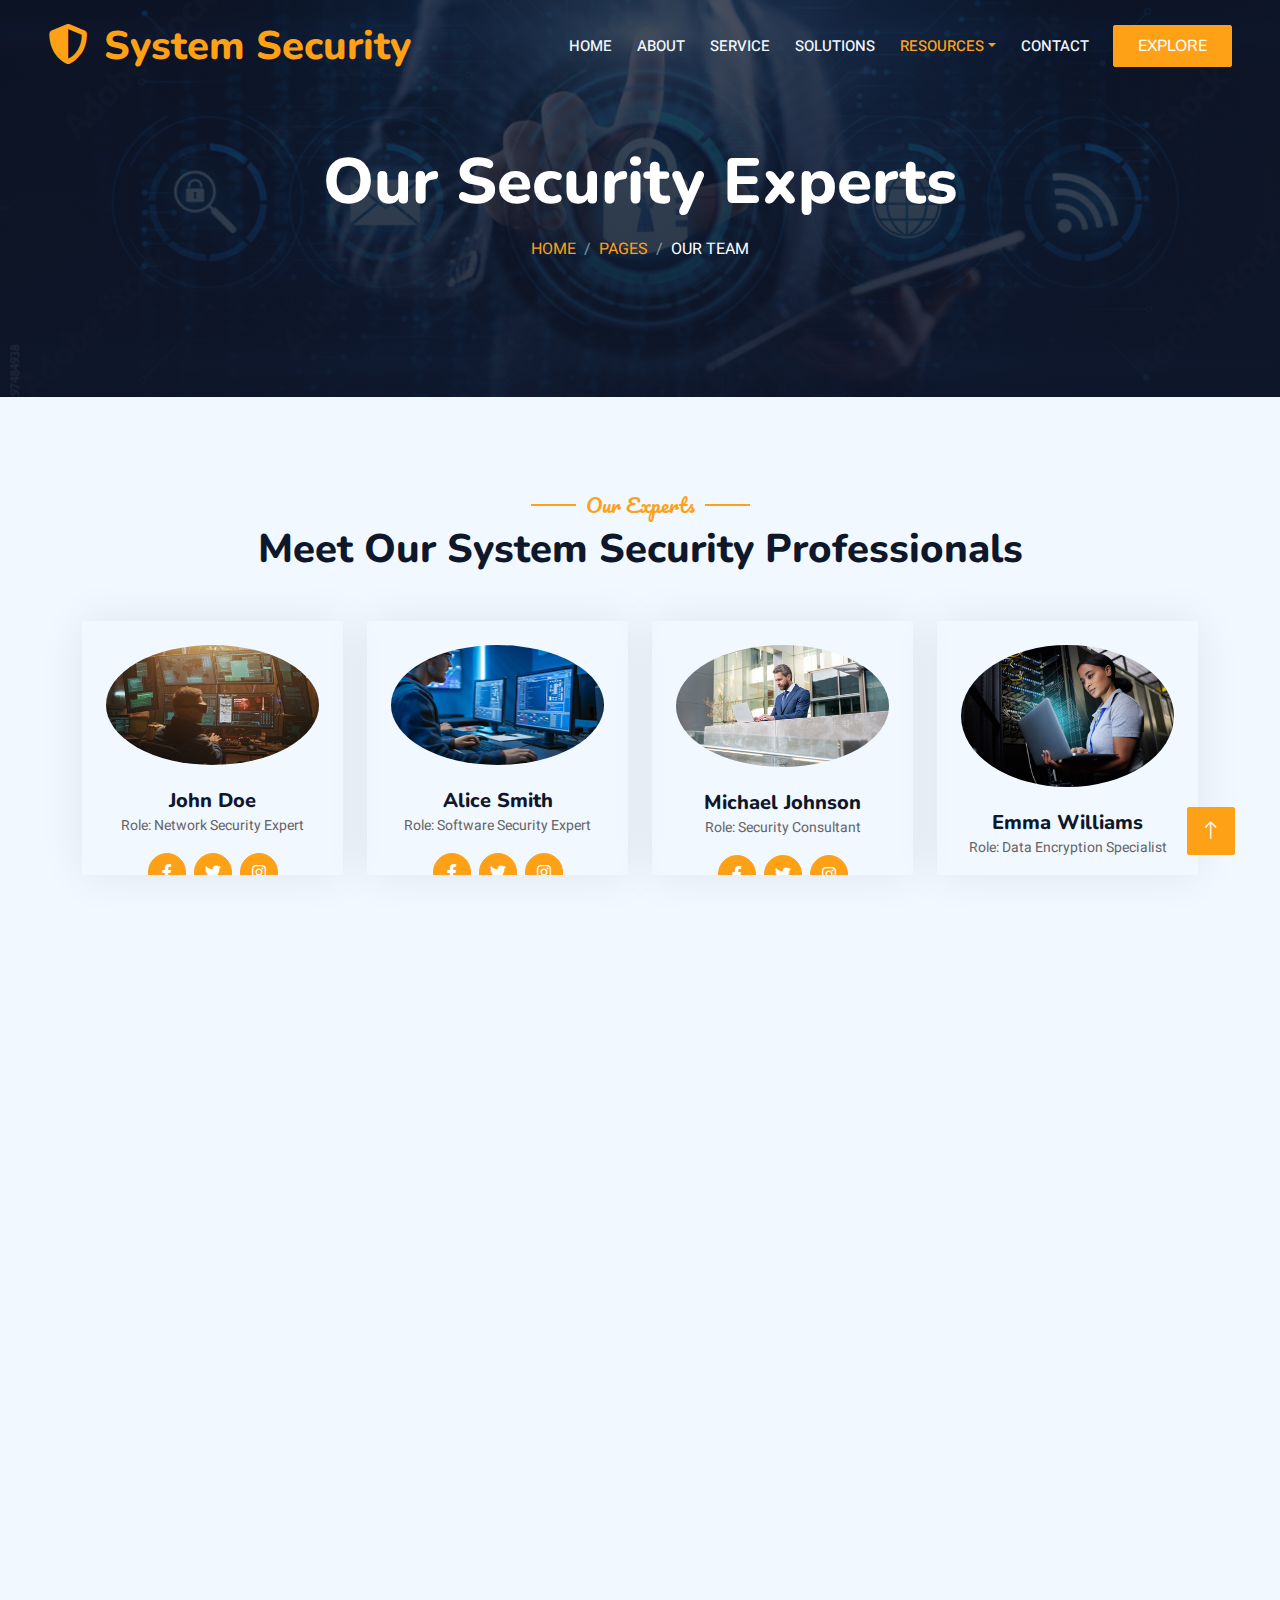
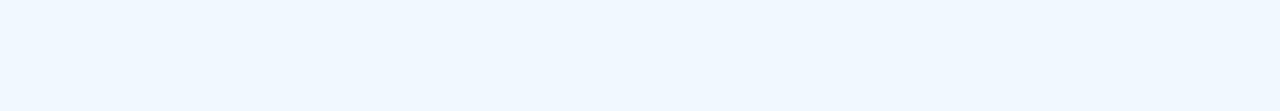
==== team.html @ d475a1ef "First commit" ====
<!DOCTYPE html>
<html lang="en">

<head>
    <meta charset="utf-8">
    <title>System Security</title>
    <meta content="width=device-width, initial-scale=1.0" name="viewport">
    <meta content="" name="keywords">
    <meta content="" name="description">

    <!-- Favicon -->
    <link href="img/favicon.ico" rel="icon">

    <!-- Google Web Fonts -->
    <link rel="preconnect" href="https://fonts.googleapis.com">
    <link rel="preconnect" href="https://fonts.gstatic.com" crossorigin>
    <link href="https://fonts.googleapis.com/css2?family=Heebo:wght@400;500;600&family=Nunito:wght@600;700;800&family=Pacifico&display=swap" rel="stylesheet">

    <!-- Icon Font Stylesheet -->
    <link href="https://cdnjs.cloudflare.com/ajax/libs/font-awesome/5.10.0/css/all.min.css" rel="stylesheet">
    <link href="https://cdn.jsdelivr.net/npm/bootstrap-icons@1.4.1/font/bootstrap-icons.css" rel="stylesheet">

    <!-- Libraries Stylesheet -->
    <link href="lib/animate/animate.min.css" rel="stylesheet">
    <link href="lib/owlcarousel/assets/owl.carousel.min.css" rel="stylesheet">
    <link href="lib/tempusdominus/css/tempusdominus-bootstrap-4.min.css" rel="stylesheet" />

    <!-- Customized Bootstrap Stylesheet -->
    <link href="css/bootstrap.min.css" rel="stylesheet">

    <!-- Template Stylesheet -->
    <link href="css/style.css" rel="stylesheet">
</head>

<body>
    <div class="container-xxl bg-white p-0">
        <!-- Spinner Start -->
        <div id="spinner" class="show bg-white position-fixed translate-middle w-100 vh-100 top-50 start-50 d-flex align-items-center justify-content-center">
            <div class="spinner-border text-primary" style="width: 3rem; height: 3rem;" role="status">
                <span class="sr-only">Loading...</span>
            </div>
        </div>
        <!-- Spinner End -->


<!-- Navbar & Hero Start -->
<div class="container-xxl position-relative p-0">
    <nav class="navbar navbar-expand-lg navbar-dark bg-dark px-4 px-lg-5 py-3 py-lg-0">
        <a href="" class="navbar-brand p-0">
            <h1 class="text-primary m-0"><i class="fa fa-shield-alt me-3"></i>System Security</h1>
            <!-- <img src="img/logo.png" alt="Logo"> -->
        </a>
        <button class="navbar-toggler" type="button" data-bs-toggle="collapse" data-bs-target="#navbarCollapse">
            <span class="fa fa-bars"></span>
        </button>
        <div class="collapse navbar-collapse" id="navbarCollapse">
            <div class="navbar-nav ms-auto py-0 pe-4">
                <a href="index.html" class="nav-item nav-link">Home</a>
                <a href="about.html" class="nav-item nav-link">About</a>
                <a href="service.html" class="nav-item nav-link">Service</a>
                <a href="solutions.html" class="nav-item nav-link">Solutions</a>
                <div class="nav-item dropdown">
                    <a href="#" class="nav-link dropdown-toggle active" data-bs-toggle="dropdown">Resources</a>
                    <div class="dropdown-menu m-0">
                        <a href="resources.html" class="dropdown-item">Blogs</a>
                        <a href="team.html" class="dropdown-item active">Team</a>
                        <a href="testimonial.html" class="dropdown-item">Testimonial</a>
                    </div>
                </div>
                <a href="contact.html" class="nav-item nav-link">Contact</a>
            </div>
        </div><a href="resources.html" class="btn btn-primary py-2 px-4">Explore</a>

        </div>
    </nav>

    <div class="container-xxl py-5 bg-dark hero-header mb-5">
        <div class="container text-center my-5 pt-5 pb-4">
            <h1 class="display-3 text-white mb-3 animated slideInDown">Our Security Experts</h1>
            <nav aria-label="breadcrumb">
                <ol class="breadcrumb justify-content-center text-uppercase">
                    <li class="breadcrumb-item"><a href="#">Home</a></li>
                    <li class="breadcrumb-item"><a href="#">Pages</a></li>
                    <li class="breadcrumb-item text-white active" aria-current="page">Our Team</li>
                </ol>
            </nav>
        </div>
    </div>
</div>
<!-- Navbar & Hero End -->



<!-- Team Start -->
<div class="container-xxl pt-5 pb-3">
    <div class="container">
        <div class="text-center wow fadeInUp" data-wow-delay="0.1s">
            <h5 class="section-title ff-secondary text-center text-primary fw-normal">Our Experts</h5>
            <h1 class="mb-5">Meet Our System Security Professionals</h1>
        </div>
        <div class="row g-4">
            <div class="col-lg-3 col-md-6 wow fadeInUp" data-wow-delay="0.1s">
                <div class="team-item text-center rounded overflow-hidden">
                    <div class="rounded-circle overflow-hidden m-4">
                        <img class="img-fluid" src="img/team-1.jpg" alt="John Doe">
                    </div>
                    <h5 class="mb-0">John Doe</h5>
                    <small>Role: Network Security Expert</small>
                    <div class="d-flex justify-content-center mt-3">
                        <a class="btn btn-square btn-primary mx-1" href=""><i class="fab fa-facebook-f"></i></a>
                        <a class="btn btn-square btn-primary mx-1" href=""><i class="fab fa-twitter"></i></a>
                        <a class="btn btn-square btn-primary mx-1" href=""><i class="fab fa-instagram"></i></a>
                    </div>
                </div>
            </div>
            <div class="col-lg-3 col-md-6 wow fadeInUp" data-wow-delay="0.3s">
                <div class="team-item text-center rounded overflow-hidden">
                    <div class="rounded-circle overflow-hidden m-4">
                        <img class="img-fluid" src="img/team-2.jpg" alt="Alice Smith">
                    </div>
                    <h5 class="mb-0">Alice Smith</h5>
                    <small>Role: Software Security Expert</small>
                    <div class="d-flex justify-content-center mt-3">
                        <a class="btn btn-square btn-primary mx-1" href=""><i class="fab fa-facebook-f"></i></a>
                        <a class="btn btn-square btn-primary mx-1" href=""><i class="fab fa-twitter"></i></a>
                        <a class="btn btn-square btn-primary mx-1" href=""><i class="fab fa-instagram"></i></a>
                    </div>
                </div>
            </div>
            <div class="col-lg-3 col-md-6 wow fadeInUp" data-wow-delay="0.5s">
                <div class="team-item text-center rounded overflow-hidden">
                    <div class="rounded-circle overflow-hidden m-4">
                        <img class="img-fluid" src="img/team-3.jpg" alt="Michael Johnson">
                    </div>
                    <h5 class="mb-0">Michael Johnson</h5>
                    <small>Role: Security Consultant</small>
                    <div class="d-flex justify-content-center mt-3">
                        <a class="btn btn-square btn-primary mx-1" href=""><i class="fab fa-facebook-f"></i></a>
                        <a class="btn btn-square btn-primary mx-1" href=""><i class="fab fa-twitter"></i></a>
                        <a class="btn btn-square btn-primary mx-1" href=""><i class="fab fa-instagram"></i></a>
                    </div>
                </div>
            </div>
            <div class="col-lg-3 col-md-6 wow fadeInUp" data-wow-delay="0.7s">
                <div class="team-item text-center rounded overflow-hidden">
                    <div class="rounded-circle overflow-hidden m-4">
                        <img class="img-fluid" src="img/team-4.jpg" alt="Emma Williams">
                    </div>
                    <h5 class="mb-0">Emma Williams</h5>
                    <small>Role: Data Encryption Specialist</small>
                    <div class="d-flex justify-content-center mt-3">
                        <a class="btn btn-square btn-primary mx-1" href=""><i class="fab fa-facebook-f"></i></a>
                        <a class="btn btn-square btn-primary mx-1" href=""><i class="fab fa-twitter"></i></a>
                        <a class="btn btn-square btn-primary mx-1" href=""><i class="fab fa-instagram"></i></a>
                    </div>
                </div>
            </div>
            <div class="col-lg-3 col-md-6 wow fadeInUp" data-wow-delay="0.1s">
                <div class="team-item text-center rounded overflow-hidden">
                    <div class="rounded-circle overflow-hidden m-4">
                        <img class="img-fluid" src="img/team-2.jpg" alt="Amelia Clark">
                    </div>
                    <h5 class="mb-0">Amelia Clark</h5>
                    <small>Role: Privacy Compliance Officer</small>
                    <div class="d-flex justify-content-center mt-3">
                        <a class="btn btn-square btn-primary mx-1" href=""><i class="fab fa-facebook-f"></i></a>
                        <a class="btn btn-square btn-primary mx-1" href=""><i class="fab fa-twitter"></i></a>
                        <a class="btn btn-square btn-primary mx-1" href=""><i class="fab fa-instagram"></i></a>
                    </div>
                </div>
            </div>
            <div class="col-lg-3 col-md-6 wow fadeInUp" data-wow-delay="0.3s">
                <div class="team-item text-center rounded overflow-hidden">
                    <div class="rounded-circle overflow-hidden m-4">
                        <img class="img-fluid" src="img/team-3.jpg" alt="Lucas Harris">
                    </div>
                    <h5 class="mb-0">Lucas Harris</h5>
                    <small>Role: Malware Analyst</small>
                    <div class="d-flex justify-content-center mt-3">
                        <a class="btn btn-square btn-primary mx-1" href=""><i class="fab fa-facebook-f"></i></a>
                        <a class="btn btn-square btn-primary mx-1" href=""><i class="fab fa-twitter"></i></a>
                        <a class="btn btn-square btn-primary mx-1" href=""><i class="fab fa-instagram"></i></a>
                    </div>
                </div>
            </div>
            <div class="col-lg-3 col-md-6 wow fadeInUp" data-wow-delay="0.5s">
                <div class="team-item text-center rounded overflow-hidden">
                    <div class="rounded-circle overflow-hidden m-4">
                        <img class="img-fluid" src="img/team-4.jpg" alt="Benjamin Anderson">
                    </div>
                    <h5 class="mb-0">Benjamin Anderson</h5>
                    <small>Role: IT Security Manager</small>
                    <div class="d-flex justify-content-center mt-3">
                        <a class="btn btn-square btn-primary mx-1" href=""><i class="fab fa-facebook-f"></i></a>
                        <a class="btn btn-square btn-primary mx-1" href=""><i class="fab fa-twitter"></i></a>
                        <a class="btn btn-square btn-primary mx-1" href=""><i class="fab fa-instagram"></i></a>
                    </div>
                </div>
            </div>
            <div class="col-lg-3 col-md-6 wow fadeInUp" data-wow-delay="0.7s">
                <div class="team-item text-center rounded overflow-hidden">
                    <div class="rounded-circle overflow-hidden m-4">
                        <img class="img-fluid" src="img/team-1.jpg" alt="Liam Moore">
                    </div>
                    <h5 class="mb-0">Liam Moore</h5>
                    <small>Role: Cloud Security Expert</small>
                    <div class="d-flex justify-content-center mt-3">
                        <a class="btn btn-square btn-primary mx-1" href=""><i class="fab fa-facebook-f"></i></a>
                        <a class="btn btn-square btn-primary mx-1" href=""><i class="fab fa-twitter"></i></a>
                        <a class="btn btn-square btn-primary mx-1" href=""><i class="fab fa-instagram"></i></a>
                    </div>
                </div>
            </div>
        </div>
    </div>
</div>
<!-- Team End -->

        

        <!-- Footer Start -->
        <div class="container-fluid bg-dark text-light footer pt-5 mt-5 wow fadeIn" data-wow-delay="0.1s">
            <div class="container py-5">
                <div class="row g-5">
                    <div class="col-lg-3 col-md-6">
                        <h4 class="section-title ff-secondary text-start text-primary fw-normal mb-4">Company</h4>
                        <a class="btn btn-link" href="">About Us</a>
                        <a class="btn btn-link" href="">Contact Us</a>
                        <a class="btn btn-link" href="">Reservation</a>
                        <a class="btn btn-link" href="">Privacy Policy</a>
                        <a class="btn btn-link" href="">Terms & Condition</a>
                    </div>
                    <div class="col-lg-3 col-md-6">
                        <h4 class="section-title ff-secondary text-start text-primary fw-normal mb-4">Contact</h4>
                        <p class="mb-2"><i class="fa fa-map-marker-alt me-3"></i>123 Street, New York, USA</p>
                        <p class="mb-2"><i class="fa fa-phone-alt me-3"></i>+012 345 67890</p>
                        <p class="mb-2"><i class="fa fa-envelope me-3"></i>info@example.com</p>
                        <div class="d-flex pt-2">
                            <a class="btn btn-outline-light btn-social" href=""><i class="fab fa-twitter"></i></a>
                            <a class="btn btn-outline-light btn-social" href=""><i class="fab fa-facebook-f"></i></a>
                            <a class="btn btn-outline-light btn-social" href=""><i class="fab fa-youtube"></i></a>
                            <a class="btn btn-outline-light btn-social" href=""><i class="fab fa-linkedin-in"></i></a>
                        </div>
                    </div>
                    <div class="col-lg-3 col-md-6">
                        <h4 class="section-title ff-secondary text-start text-primary fw-normal mb-4">Opening</h4>
                        <h5 class="text-light fw-normal">Monday - Saturday</h5>
                        <p>09AM - 09PM</p>
                        <h5 class="text-light fw-normal">Sunday</h5>
                        <p>10AM - 08PM</p>
                    </div>
                    <div class="col-lg-3 col-md-6">
                        <h4 class="section-title ff-secondary text-start text-primary fw-normal mb-4">Newsletter</h4>
                        <p>Dolor amet sit justo amet elitr clita ipsum elitr est.</p>
                        <div class="position-relative mx-auto" style="max-width: 400px;">
                            <input class="form-control border-primary w-100 py-3 ps-4 pe-5" type="text" placeholder="Your email">
                            <button type="button" class="btn btn-primary py-2 position-absolute top-0 end-0 mt-2 me-2">SignUp</button>
                        </div>
                    </div>
                </div>
            </div>
            <div class="container">
                <div class="copyright">
                    <div class="row">
                        <div class="col-md-6 text-center text-md-start mb-3 mb-md-0">
                            &copy; <a class="border-bottom" href="#">System Security</a>, All Right Reserved. 
							
							<!--/*** This template is free as long as you keep the footer author’s credit link/attribution link/backlink. If you'd like to use the template without the footer author’s credit link/attribution link/backlink, you can purchase the Credit Removal License from "https://htmlcodex.com/credit-removal". Thank you for your support. ***/-->
							Designed By <a class="border-bottom" href="https://htmlcodex.com">Maryam Mhmd</a>
                        </div>
                        <div class="col-md-6 text-center text-md-end">
                            <div class="footer-menu">
                                <a href="">Home</a>
                                <a href="">Help</a>
                                <a href="">FQAs</a>
                            </div>
                        </div>
                    </div>
                </div>
            </div>
        </div>
        <!-- Footer End -->


        <!-- Back to Top -->
        <a href="#" class="btn btn-lg btn-primary btn-lg-square back-to-top"><i class="bi bi-arrow-up"></i></a>
    </div>

    <!-- JavaScript Libraries -->
    <script src="https://code.jquery.com/jquery-3.4.1.min.js"></script>
    <script src="https://cdn.jsdelivr.net/npm/bootstrap@5.0.0/dist/js/bootstrap.bundle.min.js"></script>
    <script src="lib/wow/wow.min.js"></script>
    <script src="lib/easing/easing.min.js"></script>
    <script src="lib/waypoints/waypoints.min.js"></script>
    <script src="lib/counterup/counterup.min.js"></script>
    <script src="lib/owlcarousel/owl.carousel.min.js"></script>
    <script src="lib/tempusdominus/js/moment.min.js"></script>
    <script src="lib/tempusdominus/js/moment-timezone.min.js"></script>
    <script src="lib/tempusdominus/js/tempusdominus-bootstrap-4.min.js"></script>

    <!-- Template Javascript -->
    <script src="js/main.js"></script>
</body>

</html>
---- css/style.css ----
/********** Template CSS **********/
:root {
    --primary: #FEA116;
    --light: #F1F8FF;
    --dark: #0F172B;
}

.ff-secondary {
    font-family: 'Pacifico', cursive;
}

.fw-medium {
    font-weight: 600 !important;
}

.fw-semi-bold {
    font-weight: 700 !important;
}

.back-to-top {
    position: fixed;
    display: none;
    right: 45px;
    bottom: 45px;
    z-index: 99;
}


/*** Spinner ***/
#spinner {
    opacity: 0;
    visibility: hidden;
    transition: opacity .5s ease-out, visibility 0s linear .5s;
    z-index: 99999;
}

#spinner.show {
    transition: opacity .5s ease-out, visibility 0s linear 0s;
    visibility: visible;
    opacity: 1;
}


/*** Button ***/
.btn {
    font-family: 'Nunito', sans-serif;
    font-weight: 500;
    text-transform: uppercase;
    transition: .5s;
}

.btn.btn-primary,
.btn.btn-secondary {
    color: #FFFFFF;
}

.btn-square {
    width: 38px;
    height: 38px;
}

.btn-sm-square {
    width: 32px;
    height: 32px;
}

.btn-lg-square {
    width: 48px;
    height: 48px;
}

.btn-square,
.btn-sm-square,
.btn-lg-square {
    padding: 0;
    display: flex;
    align-items: center;
    justify-content: center;
    font-weight: normal;
    border-radius: 2px;
}


/*** Navbar ***/
.navbar-dark .navbar-nav .nav-link {
    position: relative;
    margin-left: 25px;
    padding: 35px 0;
    font-size: 15px;
    color: var(--light) !important;
    text-transform: uppercase;
    font-weight: 500;
    outline: none;
    transition: .5s;
}

.sticky-top.navbar-dark .navbar-nav .nav-link {
    padding: 20px 0;
}

.navbar-dark .navbar-nav .nav-link:hover,
.navbar-dark .navbar-nav .nav-link.active {
    color: var(--primary) !important;
}

.navbar-dark .navbar-brand img {
    max-height: 60px;
    transition: .5s;
}

.sticky-top.navbar-dark .navbar-brand img {
    max-height: 45px;
}

@media (max-width: 991.98px) {
    .sticky-top.navbar-dark {
        position: relative;
    }

    .navbar-dark .navbar-collapse {
        margin-top: 15px;
        border-top: 1px solid rgba(255, 255, 255, .1)
    }

    .navbar-dark .navbar-nav .nav-link,
    .sticky-top.navbar-dark .navbar-nav .nav-link {
        padding: 10px 0;
        margin-left: 0;
    }

    .navbar-dark .navbar-brand img {
        max-height: 45px;
    }
}

@media (min-width: 992px) {
    .navbar-dark {
        position: absolute;
        width: 100%;
        top: 0;
        left: 0;
        z-index: 999;
        background: transparent !important;
    }
    
    .sticky-top.navbar-dark {
        position: fixed;
        background: var(--dark) !important;
    }
}


/*** Hero Header ***/
.hero-header {
    background: linear-gradient(rgba(15, 23, 43, 0.759), rgba(15, 23, 43, .9)), url(../img/ground.jpg);
    background-position: center center;
    background-repeat: no-repeat;
    background-size: cover;
}

.hero-header img {
    animation: imgRotate 50s linear infinite;
}

@keyframes imgRotate { 
    100% { 
        transform: rotate(360deg); 
    } 
}

.breadcrumb-item + .breadcrumb-item::before {
    color: rgba(255, 255, 255, .5);
}


/*** Section Title ***/
.section-title {
    position: relative;
    display: inline-block;
}

.section-title::before {
    position: absolute;
    content: "";
    width: 45px;
    height: 2px;
    top: 50%;
    left: -55px;
    margin-top: -1px;
    background: var(--primary);
}

.section-title::after {
    position: absolute;
    content: "";
    width: 45px;
    height: 2px;
    top: 50%;
    right: -55px;
    margin-top: -1px;
    background: var(--primary);
}

.section-title.text-start::before,
.section-title.text-end::after {
    display: none;
}


/*** Service ***/
.service-item {
    box-shadow: 0 0 45px rgba(0, 0, 0, .08);
    transition: .5s;
}

.service-item:hover {
    background: var(--primary);
}

.service-item * {
    transition: .5s;
}

.service-item:hover * {
    color: var(--light) !important;
}


/*** Food Menu ***/
.nav-pills .nav-item .active {
    border-bottom: 2px solid var(--primary);
}


/*** Youtube Video ***/
.video {
    position: relative;
    height: 100%;
    min-height: 500px;
    background: linear-gradient(rgba(15, 23, 43, .1), rgba(15, 23, 43, .1)), url(../img/video.jpg);
    background-position: center center;
    background-repeat: no-repeat;
    background-size: cover;
}

.video .btn-play {
    position: absolute;
    z-index: 3;
    top: 50%;
    left: 50%;
    transform: translateX(-50%) translateY(-50%);
    box-sizing: content-box;
    display: block;
    width: 32px;
    height: 44px;
    border-radius: 50%;
    border: none;
    outline: none;
    padding: 18px 20px 18px 28px;
}

.video .btn-play:before {
    content: "";
    position: absolute;
    z-index: 0;
    left: 50%;
    top: 50%;
    transform: translateX(-50%) translateY(-50%);
    display: block;
    width: 100px;
    height: 100px;
    background: var(--primary);
    border-radius: 50%;
    animation: pulse-border 1500ms ease-out infinite;
}

.video .btn-play:after {
    content: "";
    position: absolute;
    z-index: 1;
    left: 50%;
    top: 50%;
    transform: translateX(-50%) translateY(-50%);
    display: block;
    width: 100px;
    height: 100px;
    background: var(--primary);
    border-radius: 50%;
    transition: all 200ms;
}

.video .btn-play img {
    position: relative;
    z-index: 3;
    max-width: 100%;
    width: auto;
    height: auto;
}

.video .btn-play span {
    display: block;
    position: relative;
    z-index: 3;
    width: 0;
    height: 0;
    border-left: 32px solid var(--dark);
    border-top: 22px solid transparent;
    border-bottom: 22px solid transparent;
}

@keyframes pulse-border {
    0% {
        transform: translateX(-50%) translateY(-50%) translateZ(0) scale(1);
        opacity: 1;
    }

    100% {
        transform: translateX(-50%) translateY(-50%) translateZ(0) scale(1.5);
        opacity: 0;
    }
}

#videoModal {
    z-index: 99999;
}

#videoModal .modal-dialog {
    position: relative;
    max-width: 800px;
    margin: 60px auto 0 auto;
}

#videoModal .modal-body {
    position: relative;
    padding: 0px;
}

#videoModal .close {
    position: absolute;
    width: 30px;
    height: 30px;
    right: 0px;
    top: -30px;
    z-index: 999;
    font-size: 30px;
    font-weight: normal;
    color: #FFFFFF;
    background: #000000;
    opacity: 1;
}


/*** Team ***/
.team-item {
    box-shadow: 0 0 45px rgba(0, 0, 0, .08);
    height: calc(100% - 38px);
    transition: .5s;
}

.team-item img {
    transition: .5s;
}

.team-item:hover img {
    transform: scale(1.1);
}

.team-item:hover {
    height: 100%;
}

.team-item .btn {
    border-radius: 38px 38px 0 0;
}


/*** Testimonial ***/
.testimonial-carousel .owl-item .testimonial-item,
.testimonial-carousel .owl-item.center .testimonial-item * {
    transition: .5s;
}

.testimonial-carousel .owl-item.center .testimonial-item {
    background: var(--primary) !important;
    border-color: var(--primary) !important;
}

.testimonial-carousel .owl-item.center .testimonial-item * {
    color: var(--light) !important;
}

.testimonial-carousel .owl-dots {
    margin-top: 24px;
    display: flex;
    align-items: flex-end;
    justify-content: center;
}

.testimonial-carousel .owl-dot {
    position: relative;
    display: inline-block;
    margin: 0 5px;
    width: 15px;
    height: 15px;
    border: 1px solid #CCCCCC;
    border-radius: 15px;
    transition: .5s;
}

.testimonial-carousel .owl-dot.active {
    background: var(--primary);
    border-color: var(--primary);
}


/*** Footer ***/
.footer .btn.btn-social {
    margin-right: 5px;
    width: 35px;
    height: 35px;
    display: flex;
    align-items: center;
    justify-content: center;
    color: var(--light);
    border: 1px solid #FFFFFF;
    border-radius: 35px;
    transition: .3s;
}

.footer .btn.btn-social:hover {
    color: var(--primary);
}

.footer .btn.btn-link {
    display: block;
    margin-bottom: 5px;
    padding: 0;
    text-align: left;
    color: #FFFFFF;
    font-size: 15px;
    font-weight: normal;
    text-transform: capitalize;
    transition: .3s;
}

.footer .btn.btn-link::before {
    position: relative;
    content: "\f105";
    font-family: "Font Awesome 5 Free";
    font-weight: 900;
    margin-right: 10px;
}

.footer .btn.btn-link:hover {
    letter-spacing: 1px;
    box-shadow: none;
}

.footer .copyright {
    padding: 25px 0;
    font-size: 15px;
    border-top: 1px solid rgba(256, 256, 256, .1);
}

.footer .copyright a {
    color: var(--light);
}

.footer .footer-menu a {
    margin-right: 15px;
    padding-right: 15px;
    border-right: 1px solid rgba(255, 255, 255, .1);
}

.footer .footer-menu a:last-child {
    margin-right: 0;
    padding-right: 0;
    border-right: none;
}
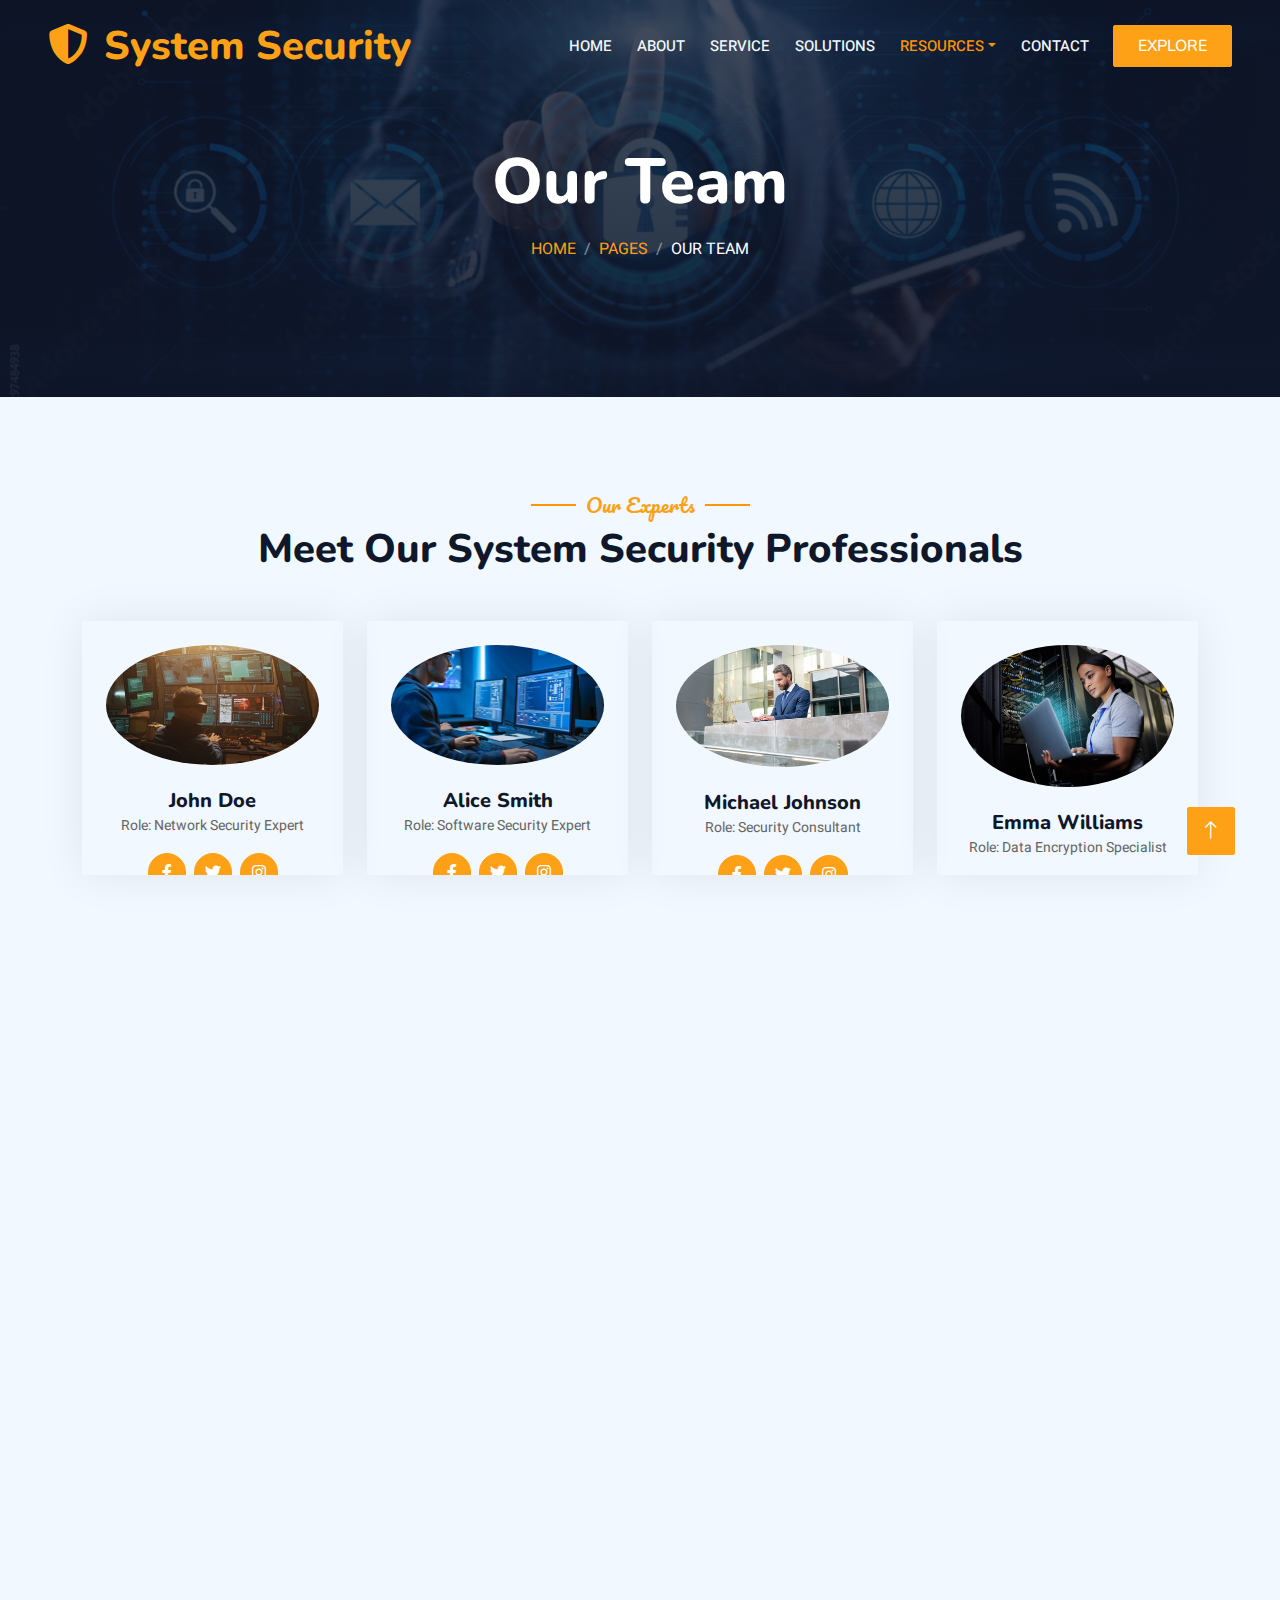
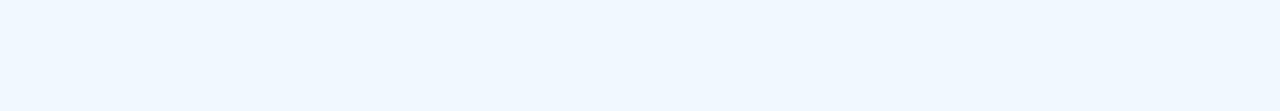
==== commit e83242d7: "Updated 'Blogs' to 'Our Blogs' and 'Team' to 'Our Team'" ====
--- a/team.html
+++ b/team.html
@@ -76,7 +76,7 @@
 
     <div class="container-xxl py-5 bg-dark hero-header mb-5">
         <div class="container text-center my-5 pt-5 pb-4">
-            <h1 class="display-3 text-white mb-3 animated slideInDown">Our Security Experts</h1>
+            <h1 class="display-3 text-white mb-3 animated slideInDown">Our Team</h1>
             <nav aria-label="breadcrumb">
                 <ol class="breadcrumb justify-content-center text-uppercase">
                     <li class="breadcrumb-item"><a href="#">Home</a></li>
--- a/css/style.css
+++ b/css/style.css
@@ -1,6 +1,6 @@
 /********** Template CSS **********/
 :root {
-    --primary: #FEA116;
+    --primary:  #ff9500;
     --light: #F1F8FF;
     --dark: #0F172B;
 }
